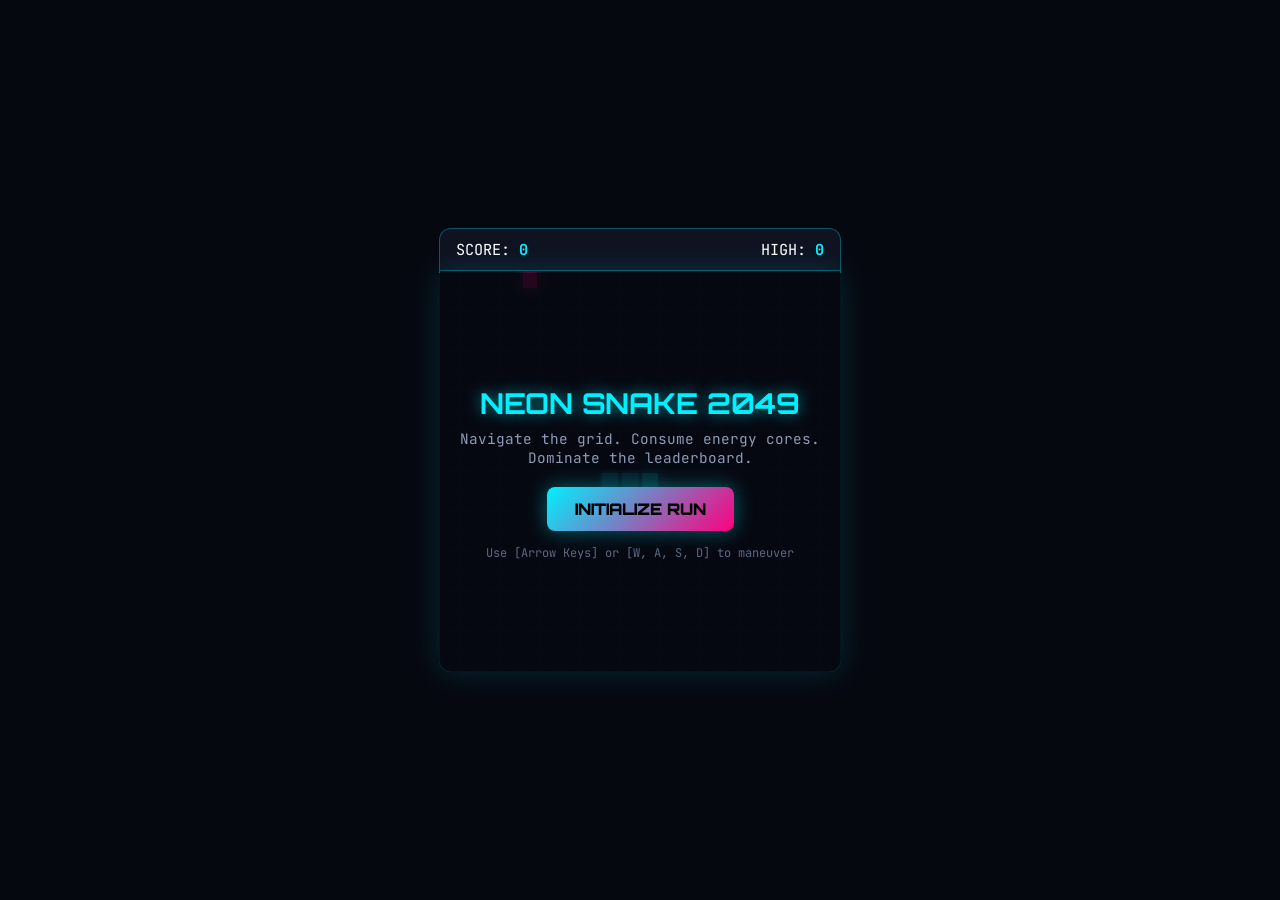
==== games/neon-snake/index.html @ 14d62661 "feat: initial commit for games.utility.forum portal, core pages, synth audio engine, and starter gam" ====
<!DOCTYPE html>
<html lang="en">
<head>
  <meta charset="UTF-8">
  <meta name="viewport" content="width=device-width, initial-scale=1.0, maximum-scale=1.0, user-scalable=no">
  <title>Neon Snake 2049 - games.utility.forum</title>
  <link rel="preconnect" href="https://fonts.googleapis.com">
  <link rel="preconnect" href="https://fonts.gstatic.com" crossorigin>
  <link href="https://fonts.googleapis.com/css2?family=Orbitron:wght@500;700;900&family=JetBrains+Mono:wght@400;700&display=swap" rel="stylesheet">
  <style>
    * { box-sizing: border-box; margin: 0; padding: 0; user-select: none; }
    body {
      background: #060810;
      color: #fff;
      font-family: 'Orbitron', sans-serif;
      overflow: hidden;
      display: flex;
      flex-direction: column;
      align-items: center;
      justify-content: center;
      min-height: 100vh;
      touch-action: none;
    }
    #gameContainer {
      position: relative;
      display: flex;
      flex-direction: column;
      align-items: center;
    }
    .hud {
      display: flex;
      justify-content: space-between;
      width: 100%;
      max-width: 440px;
      padding: 10px 16px;
      background: rgba(18, 22, 38, 0.8);
      border: 1px solid rgba(0, 240, 255, 0.3);
      border-radius: 12px 12px 0 0;
      font-family: 'JetBrains Mono', monospace;
      font-size: 0.95rem;
    }
    .hud span { color: #00f0ff; font-weight: bold; }
    canvas {
      background: #090c18;
      border: 1px solid rgba(0, 240, 255, 0.4);
      border-top: none;
      border-radius: 0 0 12px 12px;
      box-shadow: 0 0 30px rgba(0, 240, 255, 0.15);
      image-rendering: pixelated;
    }
    .overlay {
      position: absolute;
      inset: 45px 0 0 0;
      background: rgba(6, 8, 16, 0.88);
      display: flex;
      flex-direction: column;
      align-items: center;
      justify-content: center;
      border-radius: 0 0 12px 12px;
      text-align: center;
      padding: 20px;
    }
    .overlay h1 {
      font-size: 1.8rem;
      color: #00f0ff;
      text-shadow: 0 0 15px rgba(0,240,255,0.6);
      margin-bottom: 8px;
    }
    .overlay p {
      font-family: 'JetBrains Mono', monospace;
      font-size: 0.9rem;
      color: #8e9bb5;
      margin-bottom: 20px;
    }
    .btn-start {
      background: linear-gradient(135deg, #00f0ff, #ff007f);
      border: none;
      color: #000;
      font-family: 'Orbitron', sans-serif;
      font-weight: 900;
      padding: 12px 28px;
      border-radius: 8px;
      font-size: 1rem;
      cursor: pointer;
      box-shadow: 0 0 20px rgba(0, 240, 255, 0.4);
      transition: transform 0.15s;
    }
    .btn-start:hover { transform: scale(1.05); }
    .controls-hint {
      margin-top: 14px;
      font-family: 'JetBrains Mono', monospace;
      font-size: 0.75rem;
      color: #5c6882;
    }
    /* Virtual D-pad for mobile */
    .mobile-controls {
      display: none;
      margin-top: 12px;
      grid-template-columns: repeat(3, 56px);
      grid-template-rows: repeat(2, 56px);
      gap: 6px;
    }
    @media (hover: none) and (pointer: coarse) {
      .mobile-controls { display: grid; }
    }
    .dpad-btn {
      background: rgba(255, 255, 255, 0.08);
      border: 1px solid rgba(0, 240, 255, 0.3);
      color: #00f0ff;
      border-radius: 10px;
      font-size: 1.2rem;
      display: flex;
      align-items: center;
      justify-content: center;
      cursor: pointer;
    }
    .dpad-btn:active { background: rgba(0, 240, 255, 0.3); }
  </style>
</head>
<body>

  <div id="gameContainer">
    <div class="hud">
      <div>SCORE: <span id="scoreVal">0</span></div>
      <div>HIGH: <span id="highVal">0</span></div>
    </div>
    <canvas id="gameCanvas" width="400" height="400"></canvas>

    <div id="startOverlay" class="overlay">
      <h1>NEON SNAKE 2049</h1>
      <p>Navigate the grid. Consume energy cores. Dominate the leaderboard.</p>
      <button id="startBtn" class="btn-start">INITIALIZE RUN</button>
      <div class="controls-hint">Use [Arrow Keys] or [W, A, S, D] to maneuver</div>
    </div>

    <!-- On-screen mobile controls -->
    <div class="mobile-controls">
      <div></div>
      <button class="dpad-btn" id="btnUp">▲</button>
      <div></div>
      <button class="dpad-btn" id="btnLeft">◄</button>
      <button class="dpad-btn" id="btnDown">▼</button>
      <button class="dpad-btn" id="btnRight">►</button>
    </div>
  </div>

  <script src="../../js/audio.js"></script>
  <script src="../../js/supabase-client.js"></script>
  <script>
    const canvas = document.getElementById('gameCanvas');
    const ctx = canvas.getContext('2d');
    const scoreVal = document.getElementById('scoreVal');
    const highVal = document.getElementById('highVal');
    const startOverlay = document.getElementById('startOverlay');
    const startBtn = document.getElementById('startBtn');

    const GRID_SIZE = 20;
    const TILE_COUNT = canvas.width / GRID_SIZE;

    let snake = [];
    let velocity = { x: 0, y: 0 };
    let food = { x: 0, y: 0 };
    let score = 0;
    let highScore = parseInt(localStorage.getItem('guf_snake_high') || '0', 10);
    highVal.textContent = highScore;

    let gameLoop = null;
    let isRunning = false;
    let nextMoveQueue = [];

    function resetGame() {
      snake = [
        { x: 10, y: 10 },
        { x: 9, y: 10 },
        { x: 8, y: 10 }
      ];
      velocity = { x: 1, y: 0 };
      nextMoveQueue = [];
      score = 0;
      scoreVal.textContent = score;
      placeFood();
    }

    function placeFood() {
      food.x = Math.floor(Math.random() * TILE_COUNT);
      food.y = Math.floor(Math.random() * TILE_COUNT);
      // Ensure food doesn't spawn on snake
      for (let segment of snake) {
        if (segment.x === food.x && segment.y === food.y) {
          return placeFood();
        }
      }
    }

    function update() {
      if (!isRunning) return;

      if (nextMoveQueue.length > 0) {
        const next = nextMoveQueue.shift();
        // Prevent 180 reverse
        if (next.x !== -velocity.x || next.y !== -velocity.y) {
          velocity = next;
        }
      }

      const head = { x: snake[0].x + velocity.x, y: snake[0].y + velocity.y };

      // Wall collision
      if (head.x < 0 || head.x >= TILE_COUNT || head.y < 0 || head.y >= TILE_COUNT) {
        return gameOver();
      }

      // Self collision
      for (let part of snake) {
        if (head.x === part.x && head.y === part.y) {
          return gameOver();
        }
      }

      snake.unshift(head);

      // Check food pickup
      if (head.x === food.x && head.y === food.y) {
        score += 10;
        scoreVal.textContent = score;
        if (window.gufAudio) window.gufAudio.playCoin();
        placeFood();
      } else {
        snake.pop();
      }

      draw();
    }

    function draw() {
      // Clear with trail fade
      ctx.fillStyle = '#090c18';
      ctx.fillRect(0, 0, canvas.width, canvas.height);

      // Draw subtle grid
      ctx.strokeStyle = 'rgba(255, 255, 255, 0.03)';
      ctx.lineWidth = 1;
      for (let i = 0; i <= canvas.width; i += GRID_SIZE) {
        ctx.beginPath(); ctx.moveTo(i, 0); ctx.lineTo(i, canvas.height); ctx.stroke();
        ctx.beginPath(); ctx.moveTo(0, i); ctx.lineTo(canvas.width, i); ctx.stroke();
      }

      // Draw food (pulsing neon magenta core)
      ctx.fillStyle = '#ff007f';
      ctx.shadowColor = '#ff007f';
      ctx.shadowBlur = 12;
      ctx.fillRect(food.x * GRID_SIZE + 3, food.y * GRID_SIZE + 3, GRID_SIZE - 6, GRID_SIZE - 6);

      // Draw snake
      snake.forEach((part, index) => {
        if (index === 0) {
          ctx.fillStyle = '#00f0ff';
          ctx.shadowColor = '#00f0ff';
          ctx.shadowBlur = 15;
        } else {
          ctx.fillStyle = '#00b4d8';
          ctx.shadowBlur = 4;
        }
        ctx.fillRect(part.x * GRID_SIZE + 2, part.y * GRID_SIZE + 2, GRID_SIZE - 4, GRID_SIZE - 4);
      });

      ctx.shadowBlur = 0; // Reset
    }

    function gameOver() {
      isRunning = false;
      clearInterval(gameLoop);
      if (window.gufAudio) window.gufAudio.playGameOver();

      if (score > highScore) {
        highScore = score;
        localStorage.setItem('guf_snake_high', highScore);
        highVal.textContent = highScore;
      }

      // Record to Supabase / Local storage
      if (window.gufStorage) {
        window.gufStorage.submitScore('neon-snake', score);
      }

      startOverlay.innerHTML = `
        <h1 style="color:#ff007f;">RUN TERMINATED</h1>
        <p>FINAL SCORE: ${score} PTS | BEST: ${highScore} PTS</p>
        <button id="startBtn" class="btn-start">RETRY</button>
      `;
      startOverlay.style.display = 'flex';
      document.getElementById('startBtn').addEventListener('click', startGame);
    }

    function startGame() {
      resetGame();
      startOverlay.style.display = 'none';
      isRunning = true;
      if (window.gufAudio) window.gufAudio.initContext();
      clearInterval(gameLoop);
      gameLoop = setInterval(update, 110);
    }

    startBtn.addEventListener('click', startGame);

    // Controls
    window.addEventListener('keydown', (e) => {
      switch (e.key) {
        case 'ArrowUp':
        case 'w':
        case 'W':
          if (velocity.y === 0) nextMoveQueue.push({ x: 0, y: -1 });
          break;
        case 'ArrowDown':
        case 's':
        case 'S':
          if (velocity.y === 0) nextMoveQueue.push({ x: 0, y: 1 });
          break;
        case 'ArrowLeft':
        case 'a':
        case 'A':
          if (velocity.x === 0) nextMoveQueue.push({ x: -1, y: 0 });
          break;
        case 'ArrowRight':
        case 'd':
        case 'D':
          if (velocity.x === 0) nextMoveQueue.push({ x: 1, y: 0 });
          break;
      }
    });

    // Touch D-Pad
    document.getElementById('btnUp').addEventListener('touchstart', (e) => { e.preventDefault(); if (velocity.y === 0) nextMoveQueue.push({ x: 0, y: -1 }); });
    document.getElementById('btnDown').addEventListener('touchstart', (e) => { e.preventDefault(); if (velocity.y === 0) nextMoveQueue.push({ x: 0, y: 1 }); });
    document.getElementById('btnLeft').addEventListener('touchstart', (e) => { e.preventDefault(); if (velocity.x === 0) nextMoveQueue.push({ x: -1, y: 0 }); });
    document.getElementById('btnRight').addEventListener('touchstart', (e) => { e.preventDefault(); if (velocity.x === 0) nextMoveQueue.push({ x: 1, y: 0 }); });
    document.getElementById('btnUp').addEventListener('click', () => { if (velocity.y === 0) nextMoveQueue.push({ x: 0, y: -1 }); });
    document.getElementById('btnDown').addEventListener('click', () => { if (velocity.y === 0) nextMoveQueue.push({ x: 0, y: 1 }); });
    document.getElementById('btnLeft').addEventListener('click', () => { if (velocity.x === 0) nextMoveQueue.push({ x: -1, y: 0 }); });
    document.getElementById('btnRight').addEventListener('click', () => { if (velocity.x === 0) nextMoveQueue.push({ x: 1, y: 0 }); });

    // Initial render
    resetGame();
    draw();
  </script>
</body>
</html>
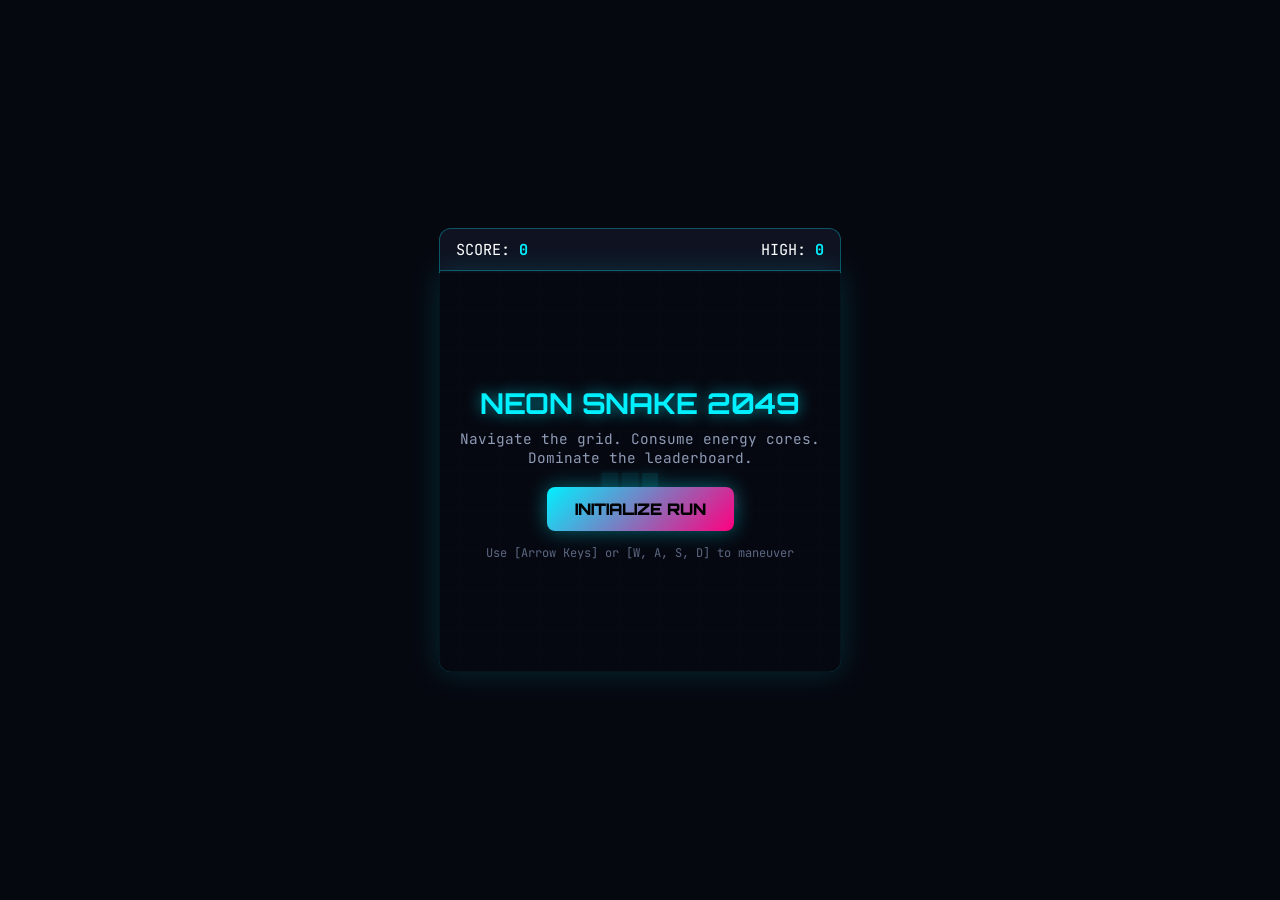
==== commit b7adf7b3: "feat(seo): S-tier on-page SEO, target keywords, strict meta limits, schema markup, and robots/sitema" ====
--- a/games/neon-snake/index.html
+++ b/games/neon-snake/index.html
@@ -3,7 +3,50 @@
 <head>
   <meta charset="UTF-8">
   <meta name="viewport" content="width=device-width, initial-scale=1.0, maximum-scale=1.0, user-scalable=no">
-  <title>Neon Snake 2049 - games.utility.forum</title>
+  <!-- Primary SEO Meta Tags -->
+  <title>Neon Snake Online | Play Free Arcade Game with Music</title>
+  <meta name="title" content="Neon Snake Online | Play Free Arcade Game with Music">
+  <meta name="description" content="Play Neon Snake 2049, a fast free game online with retro synth music. Eat energy cores, dodge walls, and climb the high score leaderboard now.">
+  <meta name="keywords" content="neon snake, free games online, arcade snake game, retro games online, browser games, online games">
+  <meta name="author" content="games.utility.forum">
+  <meta name="robots" content="index, follow, max-image-preview:large, max-snippet:-1, max-video-preview:-1">
+  <link rel="canonical" href="https://games.utility.forum/games/neon-snake/">
+
+  <!-- Open Graph / Facebook -->
+  <meta property="og:type" content="game">
+  <meta property="og:url" content="https://games.utility.forum/games/neon-snake/">
+  <meta property="og:site_name" content="games.utility.forum">
+  <meta property="og:title" content="Neon Snake Online | Play Free Arcade Game with Music">
+  <meta property="og:description" content="Play Neon Snake 2049, a fast free game online with retro synth music. Eat energy cores, dodge walls, and climb the high score leaderboard now.">
+  <meta property="og:locale" content="en_US">
+
+  <!-- Twitter Card -->
+  <meta name="twitter:card" content="summary_large_image">
+  <meta name="twitter:url" content="https://games.utility.forum/games/neon-snake/">
+  <meta name="twitter:title" content="Neon Snake Online | Play Free Arcade Game with Music">
+  <meta name="twitter:description" content="Play Neon Snake 2049, a fast free game online with retro synth music. Eat energy cores, dodge walls, and climb the high score leaderboard now.">
+
+  <!-- Schema.org VideoGame Structured Data -->
+  <script type="application/ld+json">
+  {
+    "@context": "https://schema.org",
+    "@type": "VideoGame",
+    "name": "Neon Snake 2049",
+    "description": "A futuristic neon vector arcade snake game with retro synth sound effects, combo mechanics, and leaderboard score saving.",
+    "genre": ["Arcade", "Retro", "Action"],
+    "gamePlatform": ["Web Browser", "HTML5"],
+    "applicationCategory": "Game",
+    "operatingSystem": "Any",
+    "url": "https://games.utility.forum/games/neon-snake/",
+    "inLanguage": "en-US",
+    "offers": {
+      "@type": "Offer",
+      "price": "0",
+      "priceCurrency": "USD"
+    }
+  }
+  </script>
+
   <link rel="preconnect" href="https://fonts.googleapis.com">
   <link rel="preconnect" href="https://fonts.gstatic.com" crossorigin>
   <link href="https://fonts.googleapis.com/css2?family=Orbitron:wght@500;700;900&family=JetBrains+Mono:wght@400;700&display=swap" rel="stylesheet">
